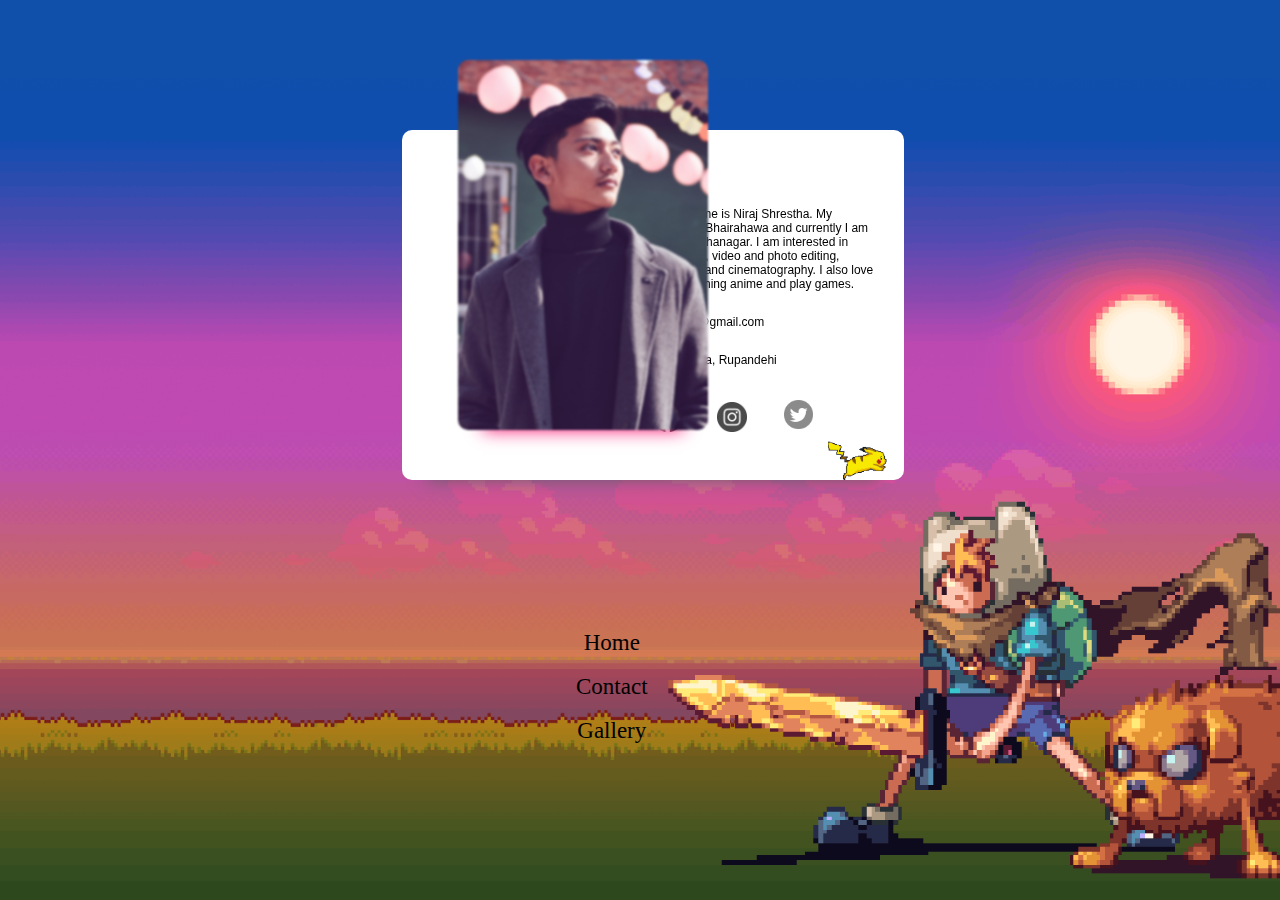
==== index.html @ 2093cc18 "Rename MyProfile.html to index.html" ====
<!DOCTYPE html>
<html lang="en">
    <head>
        <meta charset="utf-8">
        <meta name="viewport" content="width=device-width, initial-scale=1.0">
        <title>My Profile</title>
        <link rel="stylesheet" type="text/css" href="assets/styles.css">
        <link rel="shortcut icon" type="image/png" href="images/user.png">
    </head>
    <body>
        <div class="centered">
            <div class="adjust positioned shadow">
                <div class="adjust2">
                     <p class="text-adjust-main text-adjust"><strong>ABOUT</strong></p>
                     <p class="text-adjust-main">
                         Hello! My name is Niraj Shrestha. My hometown is Bhairahawa and currently I am living in Buddhanagar.
                         I am interested in programming, video and photo editing, photography and cinematography.
                         I also love singing, watching anime and play games.
                     </p>
                     <div>
                         <a class="decorate" href="mailto:crestniraj@gmail.com" target="_blank">
                             <img class="vector adjust" src="images/link.png" />
                             <p class="adjust text-adjust-main decor">crestniraj@gmail.com </p>
                         </a><br/>
                         <a class="decorate" href="https://www.google.com/maps/place/Siddharthanagar/@27.5073926,83.3725059,12z/data=!3m1!4b1!4m5!3m4!1s0x39969a3fd7ca84d9:0xbca4fda146716c6f!8m2!3d27.5065119!4d83.4376749" target="_blank">
                             <img class="vector adjust" src="images/location.png" />
                             <p class="adjust text-adjust-main decor">Bhairahawa, Rupandehi</p>
                        </a>
                        <div>
                            <a class="decorate" href="https://www.facebook.com/crestniraz" target="_blank">
                                <img class="vector2" src="images/facebook.png" />
                            </a>
                            <a class="decorate" href="https://www.instagram.com/crestniraz" target="_blank">
                                <img class="vector2" src="images/instagram.png" />
                            </a>
                            <a class="decorate" href="https://www.twitter.com/crestniraj" target="_blank">
                                <img class="vector2" style="width:35px;height:35px" src="images/twitter.png" />
                            </a>
                            <img src="images/pikachu.gif" class="animate" />
                        </div>
                     </div>
                </div>
            </div>
            <div class="adjust overlay-main shadow overlay2">
                <a href="images/me.jpg"><img class="profile" src="images/me.jpg" target="_blank" /></a>
            </div>
        </div>
        <nav>
            <span><a href="#">Home</a></span><br/><br/>
            <span><a href="mailto:crestniraj@gmail.com" target="_blank">Contact</a></span><br/><br/>
            <span><a href="Gallery.html">Gallery</a></span><br/><br/>
        </nav>
    </body>
</html>
---- assets/styles.css ----
body {
    background: url(../images/at.gif) no-repeat center center fixed;
    background-size: cover;
}
.centered {
    position: fixed;
    top: 20%;
}
.profile {
    width: 250px;
    height: 370px;
    border-radius: 10px;
}
.shadow {
    height: 350px;
    border-radius: 10px;
    box-shadow: 0px 25px 17px -25px #645e61;
}
@font-face {
    font-family: "Press Start 2P";
    src: url("assets/PressStart2P-Regular.ttf") format('truetype');
}
nav {
    position: absolute;
    top: 70%;
    left: 45%;
    text-align: center;
}
nav span {
    font-family: "Press Start 2P";
    font-size: 23px;
}
nav span a {
    color: black;
    text-decoration: none;
}
nav span a:hover {
    color: #004eff;
    cursor: pointer;
}
.adjust {
    display: inline-block;
}
.adjust2 {
    margin-left: 35%;
    margin-right: 5%;
}
.overlay-main {
    position: absolute;
}
.overlay1 {
    font-size: 38px;
    left: 727px;
    bottom: 375px;
}
.positioned {
    position: relative;
    width: 415px;
    background-color: white;
    bottom: 50px;
    padding-left: 21%;
    margin-left: 15%;
    left: 80%;
}
.text-adjust-main {
    font-family: Helvetica;
    color: #000;
    font-size: 75%;
}
.text-adjust {
    margin-top: 20.3%;
    color: #ed0078;
}
.vector {
    width: 10px;
    height: 10px;
}
.vector2 {
    cursor: pointer;
    width: 30px;
    height: 30px;
    margin: 18px 12px 0px 18px;
    filter: grayscale(100%);
    transition: ease-out 0.2s;
}
.vector2:hover {
    transform: scale(1.5);
    filter: grayscale(0%);
}
@-webkit-keyframes run {
  from{
      right:88%;
  }
  to{
      right:0%;
  }
}

.animate {
    position: absolute;
    -webkit-animation: run 3s linear infinite;
    top: 88%;
    height: 12%;
    width: 12%;
}
.height-adjust {
    height: 10px;
}
.overlay2 {
    left: 450px;
    bottom: 100px;
    height: 370px;
    box-shadow: 0px 25px 17px -25px #f60f6f;
    filter: blur(1px);
    transition: ease-in 0.3s;
}
.overlay2:hover {
    transform: scale(1.07);
    filter: blur(0px);
    cursor: pointer;
}
.decorate {
    text-decoration: none;
}
.decor:hover {
    text-decoration: underline;
}
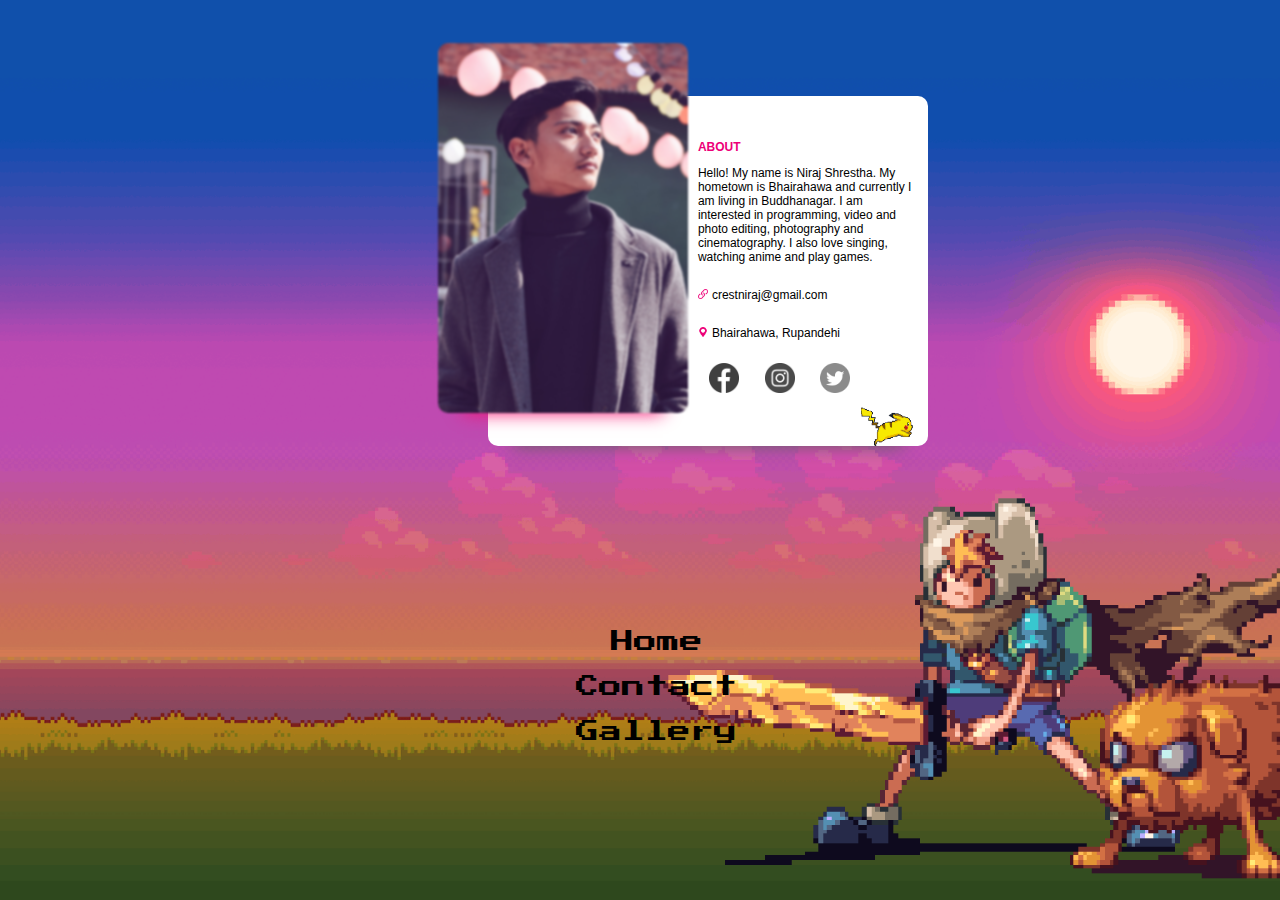
==== commit b66590db: "Update index.html" ====
--- a/index.html
+++ b/index.html
@@ -34,7 +34,7 @@
                                 <img class="vector2" src="images/instagram.png" />
                             </a>
                             <a class="decorate" href="https://www.twitter.com/crestniraj" target="_blank">
-                                <img class="vector2" style="width:35px;height:35px" src="images/twitter.png" />
+                                <img class="vector2" style="transform:scale(1.2)" src="images/twitter.png" />
                             </a>
                             <img src="images/pikachu.gif" class="animate" />
                         </div>
--- a/assets/styles.css
+++ b/assets/styles.css
@@ -3,7 +3,7 @@
     background-size: cover;
 }
 .centered {
-    position: fixed;
+    position: relative;
     top: 20%;
 }
 .profile {
@@ -18,7 +18,7 @@
 }
 @font-face {
     font-family: "Press Start 2P";
-    src: url("assets/PressStart2P-Regular.ttf") format('truetype');
+    src: url("PressStart2P-Regular.ttf") format('truetype');
 }
 nav {
     position: absolute;
@@ -42,7 +42,7 @@
     display: inline-block;
 }
 .adjust2 {
-    margin-left: 35%;
+    margin-left: 8%;
     margin-right: 5%;
 }
 .overlay-main {
@@ -55,12 +55,11 @@
 }
 .positioned {
     position: relative;
-    width: 415px;
+    width: 250px;
+    top: 5.5em;
     background-color: white;
-    bottom: 50px;
-    padding-left: 21%;
-    margin-left: 15%;
-    left: 80%;
+    padding-left: 15%;
+    margin-left: 38%;
 }
 .text-adjust-main {
     font-family: Helvetica;
@@ -79,7 +78,7 @@
     cursor: pointer;
     width: 30px;
     height: 30px;
-    margin: 18px 12px 0px 18px;
+    margin: 5%;
     filter: grayscale(100%);
     transition: ease-out 0.2s;
 }
@@ -107,8 +106,8 @@
     height: 10px;
 }
 .overlay2 {
-    left: 450px;
-    bottom: 100px;
+    left: 34%;
+    top: 10%;
     height: 370px;
     box-shadow: 0px 25px 17px -25px #f60f6f;
     filter: blur(1px);
